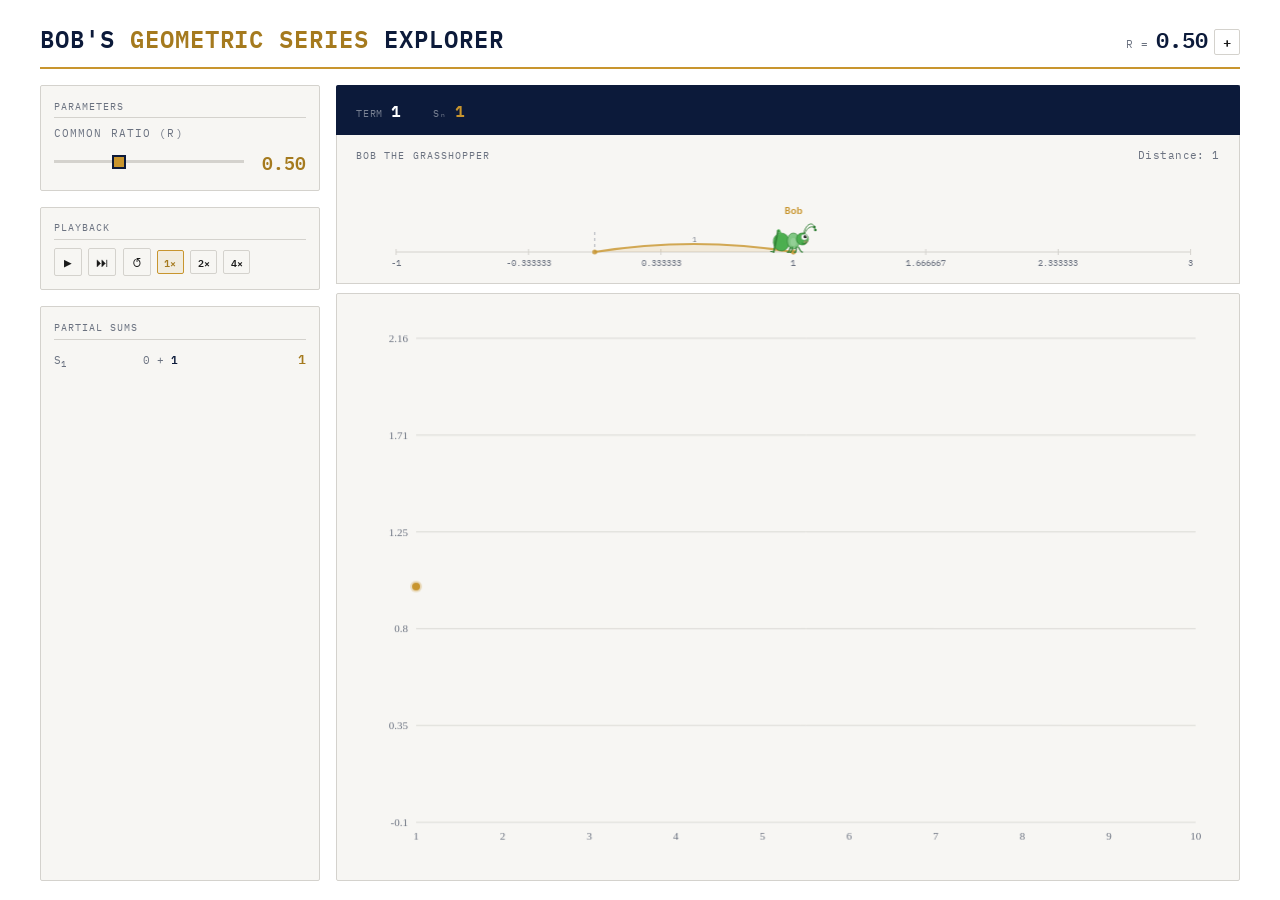
==== bob/index.html @ 397745cb "Rename geometric-series.html to index.html" ====
<!DOCTYPE html>
<html lang="en">
<head>
<meta charset="UTF-8">
<meta name="viewport" content="width=device-width, initial-scale=1.0">
<title>Geometric Series Explorer</title>
<link rel="icon" type="image/x-icon" href="bob.ico">
<link href="https://fonts.googleapis.com/css2?family=IBM+Plex+Mono:wght@400;600&display=swap" rel="stylesheet">
<link rel="stylesheet" href="geometric-series.css">
</head>
<body>

<div class="container">
  <header>
    <h1><span>Bob's</span> Geometric Series <span>Explorer</span></h1>
    <div class="header-params">
      <div class="header-param">
        <span class="label">r =</span>
        <span class="val" id="headerR">0.50</span>
        <button id="negToggle" class="neg-toggle" title="Toggle negative r">+</button>
      </div>
    </div>
  </header>

  <div class="layout">
    <div class="left-panel">

      <div class="card">
        <div class="card-title">Parameters</div>
        <div class="control-group">
          <label>Common ratio (r)</label>
          <div class="slider-row">
            <input type="range" id="rSlider" min="0" max="1.5" step="0.01" value="0.5">
            <span class="value-display" id="rValue">0.50</span>
          </div>
        </div>
      </div>

      <div class="card">
        <div class="card-title">Playback</div>
        <div class="playback">
          <button id="playBtn" title="Play" aria-label="Play">▶</button>
          <button id="stepBtn" title="Step +1" aria-label="Step forward one term">⏭</button>
          <button id="resetBtn" title="Reset" aria-label="Reset">↺</button>
          <button class="speed-btn active" data-speed="550">1×</button>
          <button class="speed-btn" data-speed="238">2×</button>
          <button class="speed-btn" data-speed="119">4×</button>
        </div>
      </div>

      <div class="card">
        <div class="card-title">Partial Sums</div>
        <div class="sequence" id="sequence">—</div>
      </div>

    </div>

    <div class="right-panel">
      <div class="stats-strip">
        <div class="stat-item">
          <span class="stat-label">Term</span>
          <span class="stat-value" id="termNum">—</span>
        </div>
        <div class="stat-item">
          <span class="stat-label">Sₙ</span>
          <span class="stat-value gold" id="partialSum">—</span>
        </div>
      </div>
      <div class="bob-track-card">
        <div class="bob-track-header">
          <span class="card-title card-title--inline">Bob the Grasshopper</span>
          <span class="bob-distance" id="bobDistance">Distance: 0</span>
        </div>
        <canvas id="bobCanvas"></canvas>
      </div>
      <div class="chart-card">
        <canvas id="chart"></canvas>
      </div>
    </div>
  </div>
</div>

<script src="geometric-series.js"></script>

</body>
</html>
---- bob/geometric-series.css ----
* {
  margin: 0;
  padding: 0;
  box-sizing: border-box;
}

:root {
  --bg: #ffffff;
  --surface: #f7f6f3;
  --border: #d4d2cd;
  --text: #1a1a1a;
  --muted: #6b7280;
  --gold: #c8952e;
  --gold-dim: rgba(200, 149, 46, 0.1);
  --gold-dark: #a57a1e;
  --border-dim: rgba(212, 210, 205, 0.5);
  --navy: #0c1a3a;
  --negative: #9e2b2b;
}

body {
  font-family: 'IBM Plex Mono', monospace;
  background: var(--bg);
  color: var(--text);
  height: 100vh;
  padding: 1.2rem 0.5rem;
  overflow: hidden;
  box-sizing: border-box;
}

.container {
  max-width: 1200px;
  height: 100%;
  margin: 0 auto;
  display: flex;
  flex-direction: column;
  overflow: hidden;
}

header {
  margin-bottom: 1rem;
  border-bottom: 2px solid var(--gold);
  padding-bottom: 0.6rem;
  display: flex;
  justify-content: space-between;
  align-items: baseline;
}

h1 {
  font-size: 1.5rem;
  font-weight: 600;
  letter-spacing: 0.04em;
  text-transform: uppercase;
  color: var(--gold-dark);
}

h1 span {
  color: var(--navy);
}

.header-params {
  display: flex;
  gap: 1.5rem;
  align-items: baseline;
}

.header-param {
  display: flex;
  align-items: baseline;
  gap: 0.4rem;
}

.header-param .label {
  font-size: 0.7rem;
  color: var(--muted);
  text-transform: uppercase;
  letter-spacing: 0.08em;
}

.header-param .val {
  font-size: 1.4rem;
  font-weight: 600;
  color: var(--navy);
}

.layout {
  display: flex;
  gap: 1rem;
  flex: 1;
  min-height: 0;
  align-items: stretch;
}

@media (max-width: 800px) {
  .layout {
    flex-direction: column;
  }
}

.left-panel {
  display: flex;
  flex-direction: column;
  gap: 1em;
  min-height: 0;
  width: 280px;
  flex-shrink: 0;
}

.left-panel .card:last-child {
  flex: 1;
  display: flex;
  flex-direction: column;
}

.left-panel .card:last-child .sequence {
  flex: 1;
  max-height: none;
}

.card {
  background: var(--surface);
  border: 1px solid var(--border);
  border-radius: 2px;
  padding: 0.8rem;
  overflow: scroll;
}

.card-title {
  font-size: 0.65rem;
  color: var(--muted);
  text-transform: uppercase;
  letter-spacing: 0.1em;
  margin-bottom: 0.5rem;
  padding-bottom: 0.3rem;
  border-bottom: 1px solid var(--border);
}

.control-group {
  margin-bottom: 0.6rem;
}

.control-group:last-child {
  margin-bottom: 0;
}

.control-group label {
  font-size: 0.7rem;
  color: var(--muted);
  display: block;
  margin-bottom: 0.4rem;
  text-transform: uppercase;
  letter-spacing: 0.1em;
}

.slider-row {
  display: flex;
  align-items: center;
  gap: 0.8rem;
}

.neg-toggle {
  font-family: 'IBM Plex Mono', monospace;
  font-size: 0.9rem;
  font-weight: 600;
  width: 26px;
  height: 26px;
  border: 1px solid var(--border);
  border-radius: 2px;
  background: transparent;
  color: var(--text);
  cursor: pointer;
  display: flex;
  align-items: center;
  justify-content: center;
  flex-shrink: 0;
  transition: all 0.15s;
}

.neg-toggle.active {
  background: #9c27b0;
  border-color: #9c27b0;
  color: #fff;
}

input[type="range"] {
  flex: 1;
  -webkit-appearance: none;
  appearance: none;
  height: 3px;
  background: var(--border);
  border-radius: 0;
  outline: none;
}

input[type="range"]::-webkit-slider-thumb {
  -webkit-appearance: none;
  width: 14px;
  height: 14px;
  border-radius: 0;
  background: var(--gold);
  cursor: pointer;
  border: 2px solid var(--navy);
}

.value-display {
  font-size: 1.1rem;
  font-weight: 600;
  min-width: 4.5ch;
  text-align: right;
  color: var(--gold-dark);
}

.playback {
  display: flex;
  align-items: center;
  gap: 0.4rem;
  flex-wrap: wrap;
}

.playback button {
  font-family: 'IBM Plex Mono', monospace;
  background: transparent;
  border: 1px solid var(--border);
  color: var(--text);
  width: 28px;
  height: 28px;
  border-radius: 2px;
  cursor: pointer;
  display: flex;
  align-items: center;
  justify-content: center;
  transition: all 0.15s;
  font-size: 0.8rem;
}

.playback button:hover,
.playback button:not(.speed-btn).active {
  border-color: var(--gold);
  background: var(--gold);
  color: #fff;
}

.playback .speed-btn {
  width: auto;
  padding: 0 0.4rem;
  font-size: 0.65rem;
  font-weight: 600;
  height: 24px;
}

.playback .speed-btn.active {
  background: var(--gold-dim);
  border-color: var(--gold);
  color: var(--gold-dark);
}

.sequence {
  font-size: 0.8rem;
  line-height: 1.4;
  color: var(--text);
  max-height: 24vh;
  overflow-y: auto;
  scrollbar-width: thin;
  scrollbar-color: var(--border) transparent;
}

.sequence::-webkit-scrollbar {
  width: 4px;
}

.sequence::-webkit-scrollbar-track {
  background: transparent;
}

.sequence::-webkit-scrollbar-thumb {
  background: var(--border);
}

.sequence div {
  display: flex;
  justify-content: space-between;
  align-items: baseline;
  padding: 0.2rem 0;
  border-bottom: 1px solid var(--border-dim);
  gap: 0.4rem;
}

.sequence div:last-child {
  border-bottom: none;
}

.ps-label {
  color: var(--muted);
  font-size: 0.7rem;
  min-width: 2.5rem;
}

.ps-expr {
  color: var(--muted);
  font-size: 0.68rem;
  flex: 1;
  text-align: center;
  white-space: nowrap;
}

.ps-val {
  font-weight: 600;
  color: var(--gold-dark);
  min-width: 5rem;
  text-align: right;
}

.ps-new {
  animation: termPop 0.4s ease-out;
}

.ps-newterm {
  color: var(--navy);
  font-weight: 600;
}

@keyframes termPop {
  0% { background: var(--gold-dim); }
  100% { background: transparent; }
}

/* Right panel */
.right-panel {
  display: flex;
  flex-direction: column;
  min-height: 0;
  flex: 1;
}

.stats-strip {
  background: var(--navy);
  padding: 0.7rem 1.2rem;
  display: flex;
  gap: 2rem;
  align-items: center;
  border: 1px solid var(--navy);
  border-bottom: none;
  border-radius: 2px 2px 0 0;
}

.stat-item {
  display: flex;
  align-items: baseline;
  gap: 0.5rem;
}

.stat-label {
  font-size: 0.6rem;
  color: rgba(255,255,255,0.45);
  text-transform: uppercase;
  letter-spacing: 0.08em;
}

.stat-value {
  font-size: 1rem;
  font-weight: 600;
  color: #fff;
}

.stat-value.gold {
  color: var(--gold);
}

.chart-card {
  background: var(--surface);
  border: 1px solid var(--border);
  margin-top: 0.6rem;
  border-radius: 2px;
  padding: 1.2rem;
  flex: 1;
  min-height: 0;
  display: flex;
  flex-direction: column;
  overflow: hidden;
}

canvas#chart {
  width: 100%;
  flex: 1;
  min-height: 0;
  display: block;
}

/* Bob the Grasshopper track */
.bob-track-card {
  background: var(--surface);
  border: 1px solid var(--border);
  border-top: none;
  padding: 0.8rem 1.2rem;
}

.bob-track-header {
  display: flex;
  justify-content: space-between;
  align-items: center;
  margin-bottom: 0.5rem;
}

.bob-distance {
  font-size: 0.7rem;
  color: var(--muted);
  letter-spacing: 0.04em;
}

canvas#bobCanvas {
  width: 100%;
  height: 100px;
  display: block;
}

.card-title--inline {
  margin: 0;
  padding: 0;
  border: none;
}
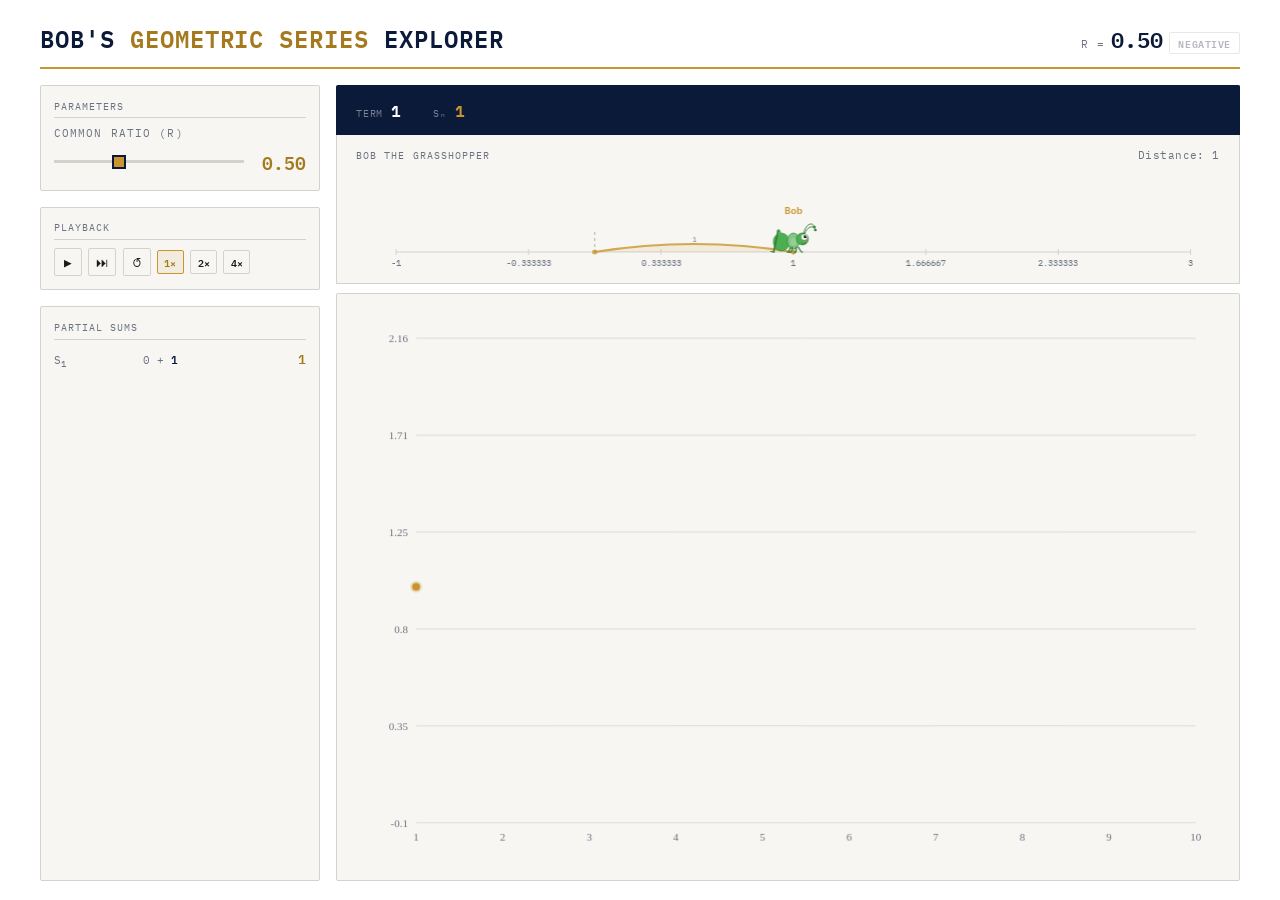
==== commit 9a25c72d: "Add files via upload" ====
--- a/bob/index.html
+++ b/bob/index.html
@@ -17,7 +17,7 @@
       <div class="header-param">
         <span class="label">r =</span>
         <span class="val" id="headerR">0.50</span>
-        <button id="negToggle" class="neg-toggle" title="Toggle negative r">+</button>
+        <button id="negToggle" class="neg-toggle" title="Toggle negative r">negative</button>
       </div>
     </div>
   </header>
--- a/bob/geometric-series.css
+++ b/bob/geometric-series.css
@@ -160,26 +160,30 @@
 
 .neg-toggle {
   font-family: 'IBM Plex Mono', monospace;
-  font-size: 0.9rem;
-  font-weight: 600;
-  width: 26px;
-  height: 26px;
+  font-size: 0.6rem;
+  font-weight: 600;
+  padding: 0.15rem 0.5rem;
+  height: 22px;
   border: 1px solid var(--border);
   border-radius: 2px;
   background: transparent;
-  color: var(--text);
+  color: var(--muted);
   cursor: pointer;
   display: flex;
   align-items: center;
   justify-content: center;
   flex-shrink: 0;
   transition: all 0.15s;
+  text-transform: uppercase;
+  letter-spacing: 0.06em;
+  opacity: 0.5;
 }
 
 .neg-toggle.active {
   background: #9c27b0;
   border-color: #9c27b0;
   color: #fff;
+  opacity: 1;
 }
 
 input[type="range"] {
@@ -418,3 +422,76 @@
   padding: 0;
   border: none;
 }
+
+/* Mobile landscape */
+@media (max-height: 500px) and (orientation: landscape) {
+  body {
+    padding: 0.5rem;
+    overflow-y: auto;
+  }
+
+  header {
+    margin-bottom: 0.4rem;
+    padding-bottom: 0.3rem;
+  }
+
+  h1 {
+    font-size: 1rem;
+  }
+
+  .header-param .val {
+    font-size: 1rem;
+  }
+
+  .layout {
+    flex-direction: row;
+  }
+
+  .left-panel {
+    width: 220px;
+    gap: 0.5rem;
+  }
+
+  .card {
+    padding: 0.5rem;
+  }
+
+  .card-title {
+    font-size: 0.6rem;
+    margin-bottom: 0.3rem;
+    padding-bottom: 0.2rem;
+  }
+
+  .sequence {
+    max-height: 18vh;
+    font-size: 0.7rem;
+  }
+
+  .stats-strip {
+    padding: 0.4rem 0.8rem;
+  }
+
+  .bob-track-card {
+    padding: 0.4rem 0.8rem;
+  }
+
+  canvas#bobCanvas {
+    height: 60px;
+  }
+
+  .chart-card {
+    padding: 0.6rem;
+    margin-top: 0.4rem;
+  }
+
+  .playback button {
+    width: 24px;
+    height: 24px;
+    font-size: 0.7rem;
+  }
+
+  .playback .speed-btn {
+    height: 20px;
+    font-size: 0.6rem;
+  }
+}
